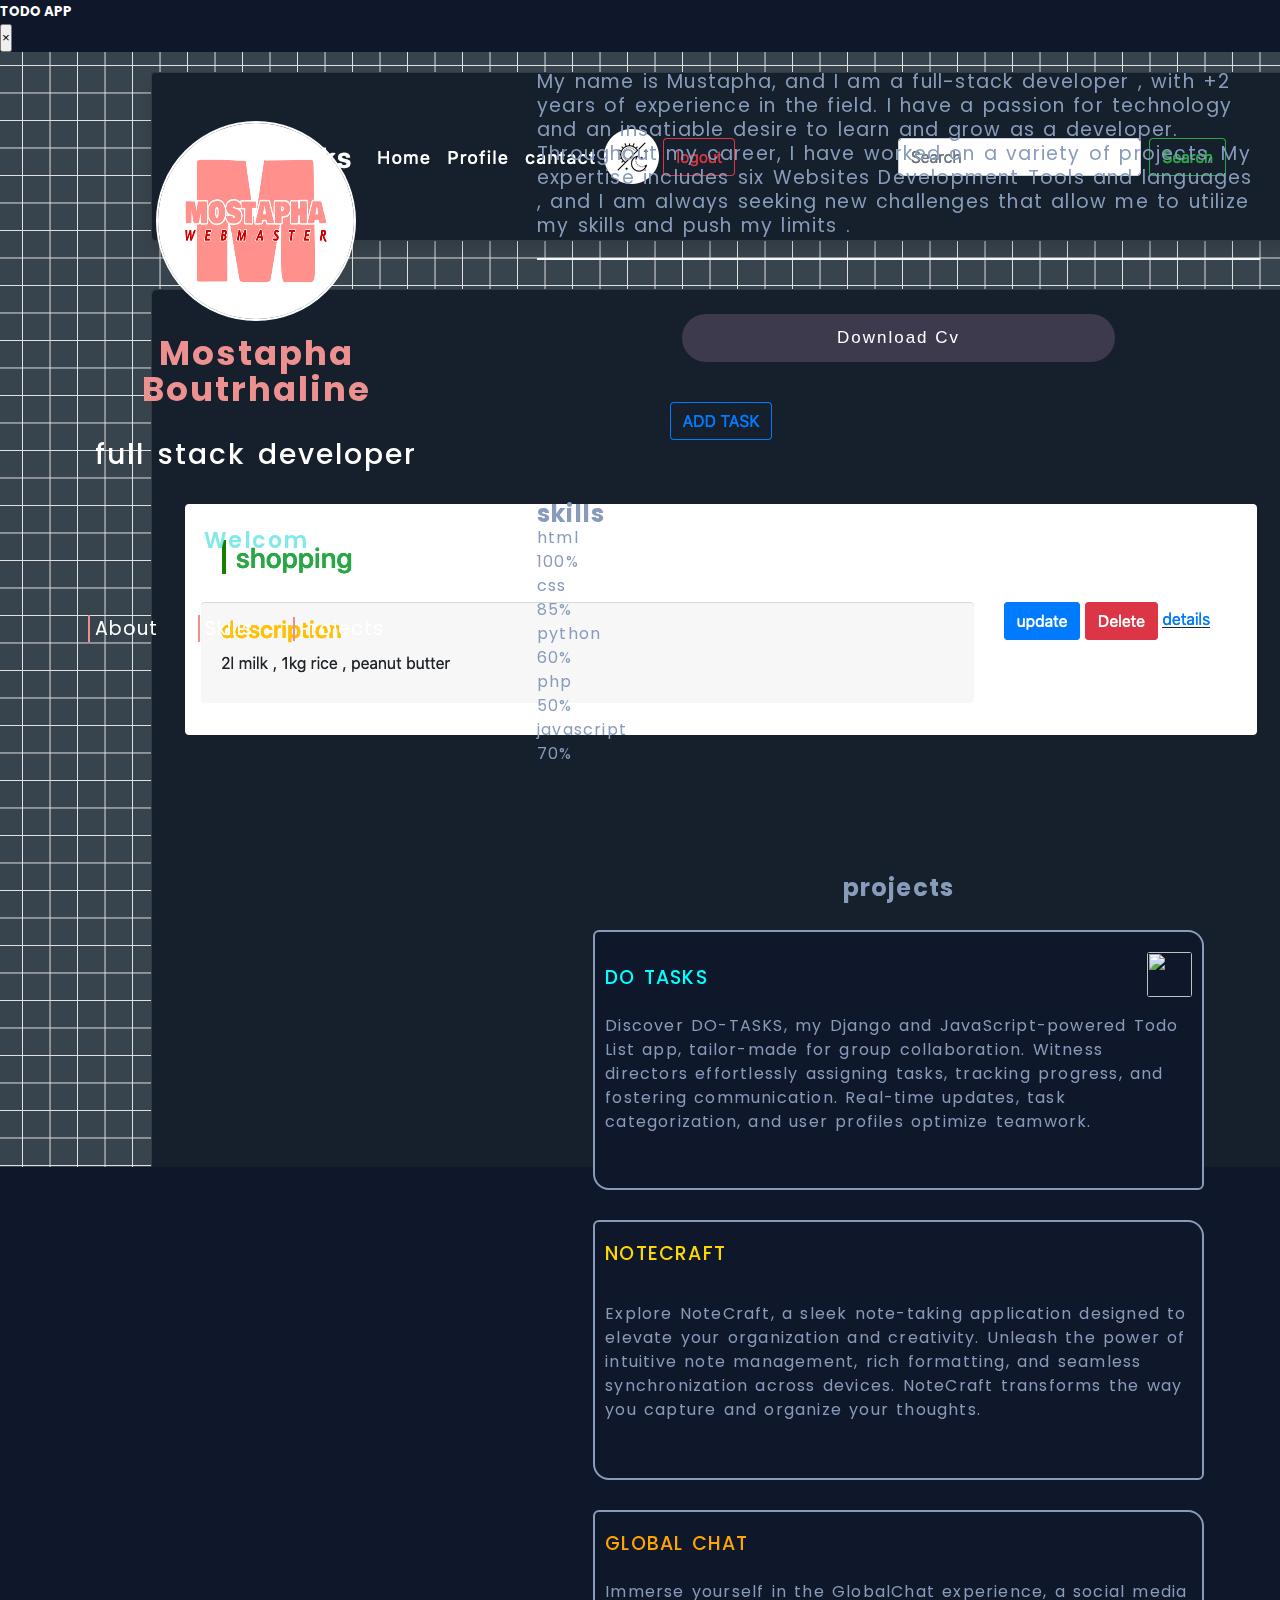
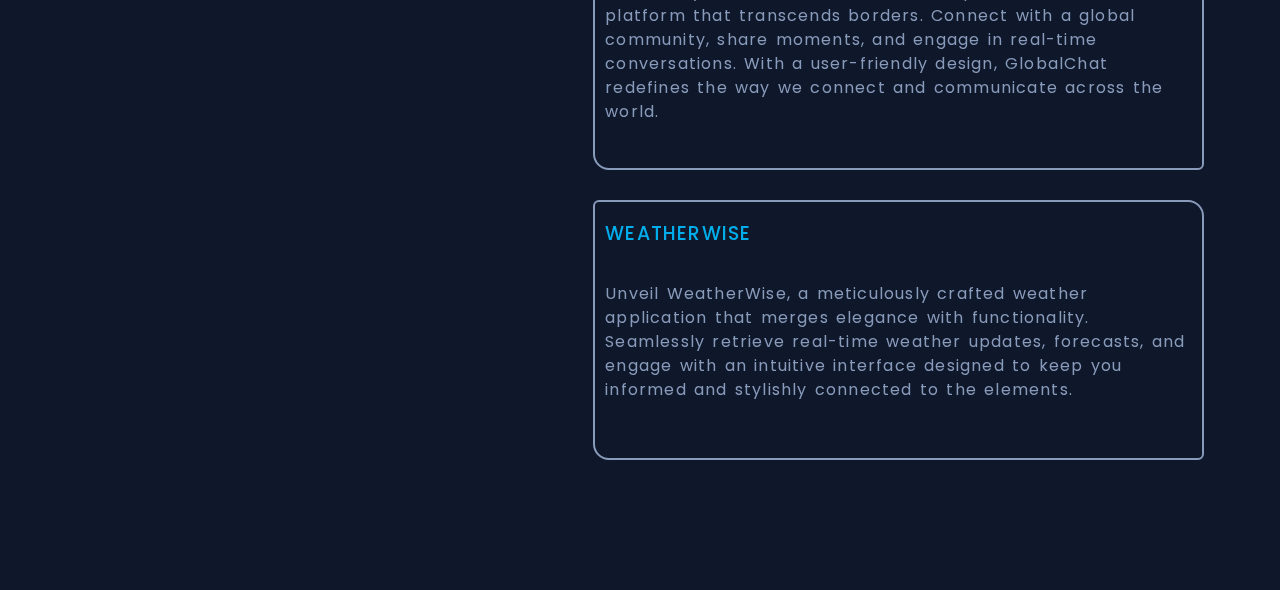
==== index.html @ 4e0b5273 "Update index.html" ====
<!DOCTYPE html>
<html lang="en">
<head>
    <meta charset="UTF-8">
    <meta name="viewport" content="width=device-width, initial-scale=1.0">
    <link rel="icon" href="./files/logo.png">
    <link rel="stylesheet" href="./files/style.css">
    <link rel="stylesheet" href="https://cdnjs.cloudflare.com/ajax/libs/font-awesome/6.4.2/css/all.min.css" integrity="sha512-z3gLpd7yknf1YoNbCzqRKc4qyor8gaKU1qmn+CShxbuBusANI9QpRohGBreCFkKxLhei6S9CQXFEbbKuqLg0DA==" crossorigin="anonymous" referrerpolicy="no-referrer" />
    <link rel="stylesheet" href="https://cdn.jsdelivr.net/npm/bootstrap@4.6.2/dist/css/bootstrap.min.css" integrity="sha384-xOolHFLEh07PJGoPkLv1IbcEPTNtaed2xpHsD9ESMhqIYd0nLMwNLD69Npy4HI+N" crossorigin="anonymous">
    <title>Portfolio</title>
</head>
<body >

    <section>
        <nav>
            <i class="fa-solid fa-bars-staggered fa-2xl navicon " style="display: none;"  id="navicon" class="navicon" ></i>
        </nav>
        <!-- NAV -->
        <div class="section1 nav" > 

            <div class="header">
                <div  class="intro">
                    <img src="./files/logo.png" alt="image" id="img">
                    <h1>mostapha</h1><h1 style="margin-bottom: 42px;">boutrhaline</h1 >
                    <div id="h4">
                        <h4>full stack developer</h4>
                    </div>
                    <div id="welcome">
                        <p id="output"></p>
                    </div>
                </div>


            <div  class="navlinks fix hide">
                <ul>
                    <li class="link"> <a  id="up"> <i class="fa-solid fa-hand-point-up fa-2xl" style="color: #ed8f8f; border:none;"></i></a> </li>
                    <li class="link"><a  id="about" onmouseenter="popup('Description')" onmouseleave="popupend('Description')" >about</a></li>  
                    <li class="link"> <a id="skillslink" onmouseenter="popup('skills')" onmouseleave="popupend('skills')">skills</a></li>    
                    <li class="link"><a  id="Projects" class="Tooltip" onmouseenter="popup('card')" onmouseleave="popupend('card')" >Projects <div class="Tooltiptext">click to switch between projects </div> </a></li>
                    
                </ul>
            </div>

            </div>
          <div  class="media">
                <ul class="medialinks">
                    <li> <a href="https://www.linkedin.com/in/mostapha-web-developer/" target="_blank"> <i class="fa-brands fa-linkedin fa-2xl"></i></a> </li>
                    <li> <a href="https://github.com/mostaphabr" target="_blank"> <i class="fa-brands fa-github fa-2xl"></i></a></li>
                    <li> <a href="https://mail.google.com/mail/?view=cm&fs=1&to=aliklay253@gmail.com" target="_blank"> <i class="fa-solid fa-envelope-open-text fa-2xl"></i>  </a> </li>
                </ul>
            </div>

            
        </div>
        <!-- NAV END -->

        <!-- INFO  -->
        <div class="section2 info" >
            <div class="Description"  id="Description">
                <p>
                    My name is Mustapha, and I am a full-stack developer ,
                     with +2 years of experience in the field. I have a passion for technology and an insatiable desire 
                     to learn and grow as a developer. Throughout my career, I have worked on a variety of projects, My expertise includes six Websites Development Tools and languages , 
                     and I am always seeking new challenges that allow me to utilize my skills and push my limits . 
                </p>
                <br>
                <button id="button" > <span id="button-content">download cv</span></button>
            </div>
            

            <div class="skills" id="skills">
              
            <h2 class="text-center mb-5 fs-4 w-100 text-secondary   font-wheight-light" >skills</h2>
                
            <div class="text-sm-center" id="progressId">html</div>
             <div class="progress">
                 <div class="progress-bar font-weight-bold bg-danger" role="progressbar" style="width: 100%;"
                     aria-valuenow="25" aria-valuemin="0" aria-valuemax="100">100%</div>
             </div>


             <div class="text-sm-center" id="progressId">css</div>
             <div class="progress">
                 <div class="progress-bar font-weight-bold bg-primary" role="progressbar" style="width: 85%;"
                     aria-valuenow="25" aria-valuemin="0" aria-valuemax="100">85%</div>
             </div>

             <div class="text-sm-center" id="progressId">python</div>
             <div class="progress">
                 <div class="progress-bar font-weight-bold bg-primary" role="progressbar" style="width: 60%;"
                     aria-valuenow="25" aria-valuemin="0" aria-valuemax="100">60%</div>
             </div>


             <div class="text-sm-center" id="progressId">php</div>
             <div class="progress">
                 <div class="progress-bar font-weight-bold bg-primary" role="progressbar" style="width: 50%;"
                     aria-valuenow="25" aria-valuemin="0" aria-valuemax="100">50%</div>
             </div>
             <div class="text-sm-center" id="progressId">javascript</div>
             <div class="progress">
                 <div class="progress-bar font-weight-bold bg-warning" role="progressbar" style="width: 70%;"
                     aria-valuenow="25" aria-valuemin="0" aria-valuemax="100">70%</div>
             </div>
            </div>

          <div class="cards" id="Projects">

            <h2 class="text-center mb-5 fs-4 w-100 text-secondary  font-italic font-wheight-light" >projects</h2>
                
                <div class="card  card1"  data-toggle="modal" data-target="#dotasks" >
                    <div class="cardHead">
                        <p class="Title"> do tasks</p>
                        <div class="language">
                          <i class="fa-brands fa-python fa-xl" style="color: aquamarine;"></i>
                          <i class="fa-brands fa-js fa-xl" style="color: yellow;"></i>
                          <img src="https://static.djangoproject.com/img/logos/django-logo-negative.svg" >                         

                        </div>
                    </div>
                    <div class="cardBody">
                        <p>Discover DO-TASKS, my Django and JavaScript-powered Todo List app, tailor-made for group collaboration. Witness directors effortlessly assigning tasks, tracking progress, and fostering communication. Real-time updates, task categorization, and user profiles optimize teamwork.</p>
                    </div>
                    <div class="cardFooter">
                       <div>
                       <a href="#"> <i class="fa fa-brands fa-github fa-xl"></i></a>
                        <a href="#"> <i class="fa-solid fa-eye fa-xl"></i></a>
                       </div>

                    </div>
                </div>
                <div class="card  card2"  data-toggle="modal" data-target="#noteapp" >
                    <div class="cardHead">
                        <p class="Title"> NoteCraft</p>
                        <div class="language">
                          <i class="fa-brands fa-react fa-2xl" style="color: rgb(0, 98, 255) ;"></i>
                          <i class="fa-brands fa-php fa-2xl" style="color: rgb(167, 87, 242) ;"></i>

                        </div>
                    </div>
                    <div class="cardBody">
                        <p> Explore NoteCraft, a sleek note-taking application designed to elevate your organization and creativity. Unleash the power of intuitive note management, rich formatting, and seamless synchronization across devices. NoteCraft transforms the way you capture and organize your thoughts.</p>
                    </div>
                    <div class="cardFooter">
                         <a href="#"> <i class="fa fa-brands fa-github fa-xl"></i></a>
                        <a href="#"><i class="fa-solid fa-eye fa-xl"></i></a>
                        

                    </div>
                </div>
                <div class="card  card3"  data-toggle="modal" data-target="#globalchat" >
                    <div class="cardHead">
                        <p class="Title">global chat</p>
                       <div class="language">
                        <i class="fa-brands fa-php fa-2xl" style="color: rgb(167, 87, 242) ;"></i>
                        <i class="fa-brands fa-laravel fa-2xl" style="color: red;"></i>
                       </div>
                    </div>
                    <div class="cardBody">
                        <p> Immerse yourself in the GlobalChat experience, a social media platform that transcends borders. Connect with a global community, share moments, and engage in real-time conversations. With a user-friendly design, GlobalChat redefines the way we connect and communicate across the world.</p>
                    </div>
                    <div class="cardFooter">
                         <a href="#"> <i class="fa fa-brands fa-github fa-xl"></i></a>
                        <a href="#"><i class="fa-solid fa-eye fa-xl"></i></a>
                        

                    </div>
                </div>
                <div class="card  card4" data-toggle="modal" data-target="#wheater"  >
                    <div class="cardHead">
                        <p class="Title">WeatherWise</p>
                        <div class="language">
                          <i class="fa-brands fa-react fa-xl"></i>
                          <i class="fa-brands fa-js fa-xl" style="color: yellow;"></i>
                          <i class="fa-brands fa-css3 fa-xl"></i>
                         </div>
                    </div>
                    <div class="cardBody">
                        <p>Unveil WeatherWise, a meticulously crafted weather application that merges elegance with functionality. Seamlessly retrieve real-time weather updates, forecasts, and engage with an intuitive interface designed to keep you informed and stylishly connected to the elements.</p>
                    </div>
                    <div class="cardFooter">
                         <a href="#"> <i class="fa fa-brands fa-github fa-xl"></i></a>
                        <a href="#"><i class="fa-solid fa-eye fa-xl"></i>   </a>
                    </div>
                </div>

                
             
            </div>
           
        </div>
        <!-- INFO END -->

        <div class="modal fade " id="dotasks" tabindex="-1" aria-labelledby="dotasks" aria-hidden="true" >
            <div class="modal-dialog modal-xl modal-dialog-centered   ">
              <div class="modal-content  text-dark" >
                <div class="modal-header">
                  <h5 class="modal-title" id="exampleModalLabel">TODO APP</h5>
                  <button type="button" class="close text-dark" data-dismiss="modal" aria-label="Close">
                    <span aria-hidden="true">&times;</span>
                  </button>
                </div>
                <div class="modal-body " >
                  <div class="container-fluid p-0  ">
                    <img class="w-100 h-100  rounded-0 "  src="./files/Pimgs/DO TASKS.png" alt="">
                    </div>

                </div>
 
                </div>
               
              </div>
            </div>
          </div>
          <div class="modal fade " id="noteapp" tabindex="-1" aria-labelledby="noteapp" aria-hidden="true" >
            <div class="modal-dialog modal-xl modal-dialog-centered   ">
              <div class="modal-content  text-dark" >
                <div class="modal-header">
                  <h5 class="modal-title" id="exampleModalLabel">noteapp </h5>
                  <button type="button" class="close text-dark" data-dismiss="modal" aria-label="Close">
                    <span aria-hidden="true">&times;</span>
                  </button>
                </div>
                <div class="modal-body " >

                  <div class="container-fluid p-0 ">
                    <h1 class="p-3 text-primary">empty for now ... </h1>
                    </div>

                </div>
 
                </div>
               
              </div>
            </div>
          </div>
          <div class="modal fade " id="globalchat" tabindex="-1" aria-labelledby="globalchat" aria-hidden="true" >
            <div class="modal-dialog modal-xl modal-dialog-centered   ">
              <div class="modal-content  text-dark" >
                <div class="modal-header">
                  <h5 class="modal-title" id="exampleModalLabel">globalchat </h5>
                  <button type="button" class="close text-dark" data-dismiss="modal" aria-label="Close">
                    <span aria-hidden="true">&times;</span>
                  </button>
                </div>
                <div class="modal-body " >

                  <div class="container-fluid p-0 ">
                    <h1 class="p-3 text-primary">empty for now ... </h1>
                    </div>

                </div>
 
                </div>
               
              </div>
            </div>
          </div>
          <div class="modal fade " id="wheater" tabindex="-1" aria-labelledby="wheater" aria-hidden="true" >
            <div class="modal-dialog modal-xl modal-dialog-centered   ">
              <div class="modal-content  text-dark" >
                <div class="modal-header">
                  <h5 class="modal-title" id="exampleModalLabel">wheater </h5>
                  <button type="button" class="close text-dark" data-dismiss="modal" aria-label="Close">
                    <span aria-hidden="true">&times;</span>
                  </button>
                </div>
                <div class="modal-body " >

                  <div class="container-fluid p-0 ">
                    <h1 class="p-3 text-primary">empty for now ... </h1>
                    </div>

                </div>
 
                </div>
               
              </div>
            </div>
          </div>
          


          
    
    
    
          <script src="https://code.jquery.com/jquery-3.2.1.slim.min.js"></script>   
    <script src="https://cdn.jsdelivr.net/npm/bootstrap@4.6.2/dist/js/bootstrap.bundle.min.js" integrity="sha384-Fy6S3B9q64WdZWQUiU+q4/2Lc9npb8tCaSX9FK7E8HnRr0Jz8D6OP9dO5Vg3Q9ct" crossorigin="anonymous"></script>
    <script src="https://cdn.jsdelivr.net/npm/bootstrap@4.6.2/dist/js/bootstrap.min.js" integrity="sha384-+sLIOodYLS7CIrQpBjl+C7nPvqq+FbNUBDunl/OZv93DB7Ln/533i8e/mZXLi/P+" crossorigin="anonymous"></script>    
   
    <script src="./files/script.js"></script>
</body>
</html>
---- files/style.css ----
@import url('https://fonts.googleapis.com/css2?family=Poppins:wght@100;200;300;400;500;600;700;800;900&display=swap');
    *{
        padding: 0;
        margin: 0;
        box-sizing: border-box;
        text-decoration: none !important;
        transition: 0.4s;
        line-height: 1.5rem;
        
    }


    body{
        background-color: #0f172a  !important;
        color: white;
        width: 100%;
        scroll-behavior:smooth;
        font-family:'Poppins' , 'Arial' !important;
        scroll-behavior: smooth;

    }
    section{
        position: relative;
        display: flex;
        max-height:max-content;
        width: 100%;
       

    }
    .section1{
        justify-content: center;
        width: 40%;
        min-height: 100vh;
        display: flex;
        flex-direction: column;
        position: fixed;
    }
    .header{
        height:30vh;
        display: flex;
        justify-content: space-between;
        flex-direction: column;
        
    }
    .intro{
        display: flex;
        flex-direction: column;
        justify-content: center;
        align-items: center;
        height: 100%;
    }

    .intro img{
        border-radius: 50%;
        border: 2px solid white;
        width: 200px;
        height: 200px;
        margin-bottom: 20px;
    }
    .intro img:hover{
        transform: scale(1.08);
    }
    #welcome {
        max-height: 100px ;
    }

    ul{
        padding: 0  40px ;
        list-style-type: none ;
        display: flex;
        justify-content:center;
        align-items: center;
        width: 100%;
        height: 100px;
    }
    .header{
        height: 100%;
        position: relative;
    }
    .header ul li a{
    
        cursor: pointer;
        font-size: 19px;
        color: white !important;
        letter-spacing: 1px;
        transition: 0.3s;
        border-left: 2px solid #ed8f8f ;
        padding-left: 5px;
        margin-right:40px;


    }
    .header ul li a:hover{
        border-bottom: 2px solid #ed8f8f;
        border-left: none;
        padding-bottom: 5px;
    }
    .header ul li{
        transition: ease 0.6s ;
        
    }
    .header ul li:hover{
    transform: scale(1.07);
    }

    .header p {
        margin:50px 0 ;
        font-size:22px;
        font-weight:550 ;
        letter-spacing: 1.5px;
        color: rgb(131, 232, 232);
        height: auto;
    }





    a,h1,li,h5{
        text-transform: capitalize;
    }
    h1,h4{
        letter-spacing: 2px;
        word-spacing: 4px;
        margin-bottom: 12px;
    }
    h1{
        font-size: 34px !important;
        font-weight: 700 !important;
    }
    h4{
    
        font-size: 28px;
        font-weight: 450;
        color: white;
    
    }
    #h4{
        width: 100%;
        display: flex;
        justify-content: center;
        align-items: center;
    
    }
    .media{
        width: 100%;
        height: 100px;
    }
    .medialinks li i{
        color: white;
        margin-right:20px ;
    
    }
    .medialinks li{
        transition: ease 0.4s ;
        
    }
        
    .medialinks li:hover{
    transform: scale(1.2);
    }


    .section2{
        min-height:200vh;
        width: 60%;
        position: absolute;
        right:0 ;
        color: #899bbb;
        letter-spacing: 1.2px;
        word-spacing: 2px;
        padding: 50px 100px;
    }
       .Description{ 
        padding: 20px !important;
        margin-bottom: 5.6rem;
        transition: 0.4s;
        display: flex;
        flex-direction: column;
        justify-content: center;
        align-items: center;

        
    }
    .Description p {
        padding-bottom: 20px;
        margin-bottom: 30px;
        border-bottom: 2px solid whitesmoke;
        font-size: 19px !important; 
    }
    #button {
        position: relative;
        overflow: hidden;
        height: 3rem;
        padding: 0 2rem;
        border-radius: 1.5rem;
        background: #3d3a4e;
        background-size: 400%;
        color: #fff;
        border: none;
        width: 60%;
      }
      
      #button:hover::before {
        transform: scaleX(1);
      }
      
      #button-content {
        position: relative;
        font-size: 17px;
        text-transform: capitalize;
        letter-spacing: 2px;
      }
      
      #button::before {
        content: '';
        position: absolute;
        top: 0;
        left: 0;
        transform: scaleX(0);
        transform-origin: 0 50%;
        width: 100%;
        height: inherit;
        border-radius: inherit;
        background: linear-gradient(
          82.3deg,
          rgba(150, 93, 233, 1) 10.8%,
          rgba(99, 88, 238, 1) 94.3%
        );
        transition: all 0.475s;
      }      
      

    /* Cards style */
    .cards{
        display: flex;
        flex-direction: column;
        grid-gap: 30px;
        align-items: center;
        justify-content: center;
        margin-bottom: 80px;

    }
    .cards .card{
        padding: 20px 10px;
        border: 2px solid #899bbb ;
        border-radius: 6px 16px;
        min-height: 260px;
        width:80%;
        transition: 0.4s;
        cursor: pointer;
        background-color: #0f172a  !important;
        color: #899bbb;
        display: flex;
        flex-direction: column;
        justify-content: space-between;
    

    }
    .cards .card:hover{
        box-shadow: 2px 2px 10px rgb(21, 147, 185);
        transform: scale(1.03);
        color: rgb(255, 255, 255);
    
    }
    .cardHead,.cardFooter{
        display: flex;
        align-items: center;
        width: 100%;
        height: fit-content;
    
    }
    .cardHead .Title{
        color: gold;
        text-transform: uppercase;
        font-size: 19px;
        font-weight:500;
    }
    .cardHead .Title:nth-child(4){
        color: gold;
        text-transform: uppercase;
        font-size: 16.5px;
        font-weight:500;
    }

    .cardBody{
        height: 60%;
    }
    .cardHead{
        justify-content: space-between;
    }
    .cardFooter{
        justify-content: end;
    }
    .cardFooter a {
        padding: 0px 6px;
        text-decoration: none;
        color: white;
        
    }


    .cardHead img{
        width: 45px;
        height: 45px;
        color: white;
        border-radius: 3px;

    }
    /* Cards style */


    .popup{
        color: white !important;
        transform: scale(1.03);
        padding: 20px;
        border-color: white !important;
        box-shadow: 5px 5px  10px rgb(14, 123, 156);
    
    }

    .skills{
        padding: 30px 20px;
        height:max-content;
        width: 100%;
        margin-bottom: 5rem;
    }
    .intro h1{
    
    color: rgb(237, 144, 144);
    }

    .shown{
        right: 0% !important;
    }
    #up{
        display: none;
    }
    .Tooltip {
        position: relative;
        display: inline-block;
        cursor: pointer;
        list-style: none;
    }

    .Tooltip .Tooltiptext {
        visibility: hidden;
        width: max-content;
        word-spacing: normal;
        background-color: black;
        color: white;
        text-align: center;
        border-radius: 6px;
        border-top-left-radius: 20px;
        padding: 5px;
        font-size: 13px;
        position: absolute;
        z-index: 1;
        top: 125%; 
        left: 50%;
        margin-left: -60px;
        opacity: 0;
        transition: opacity 0.3s;
        animation: color 4s ;
    
    }

    .Tooltip:hover .Tooltiptext {
        visibility: visible;
        opacity: 1;
    }

    @keyframes color{
        10%{background-color: goldenrod;}
        20%{background-color: black;}
        30%{background-color: goldenrod;}
        40%{background-color: black;}
        50%{background-color: goldenrod;}
        60%{background-color: black;}
        70%{background-color: goldenrod;}
        80%{background-color: black;}
        90%{background-color: goldenrod;}
        100%{background-color: black;}

    }

    @media screen and (max-width : 1342px){
        body{
            padding-right: 0px;
        }
        .section2{
            padding-right: 0;
            padding-left: 5px;
            
        }
        
        
    }

    @media screen and (max-width : 1000px){
        body{
            padding: 40px 0px;
        }
        
        
    section{
        flex-direction: column !important;
    }
    .section1{
        position: relative;
        width: 100% !important;
        min-height: 80vh;
        justify-content: center;
        padding: 0;
    
    }

    .section2{
       
        width: 100%;
        position: relative;
        height:max-content;

    }
    .intro{
        justify-content: center;
    }
    h4,#output_p{
        width:min-content;
        line-height: 2.2rem;
    }

    .intro h1{
    display: flex;
    flex-direction: column;
    }
    #button{
       width: 100%;
    }
    .cards{
    align-items: center;
    }
    .cards .card{        
    width:90% ; 
    }
            


    .fix{
        position: fixed;
        top: 50%;
        right: 0%;
        transform: translate(  0% , -50%);
        width: 40%;
        height:100vh;
        background: linear-gradient(to bottom, #1e449e , #071c4e ) ;
        transition: 0.9s;
        z-index: 1;
    
    
    }
    .fix ul{
        height: 100%;
        display: flex;
        flex-direction: column;
        justify-content: space-around;
        padding: 0 15px ;
        padding-top: 20px;
    }
    .fix ul li a{
        margin:0 ;
    
    }

    .navicon{
        position: fixed;
        right:5%;
        top: 5%;
        display: block !important;
        z-index: 3;
        cursor: pointer;
        color: white;
    }
    .hide{
        right: -50%;
    }
    #up{
        display: inline-block !important;
        border: none !important;

    }
    .Tooltiptext{
        display: none;
    }


    }
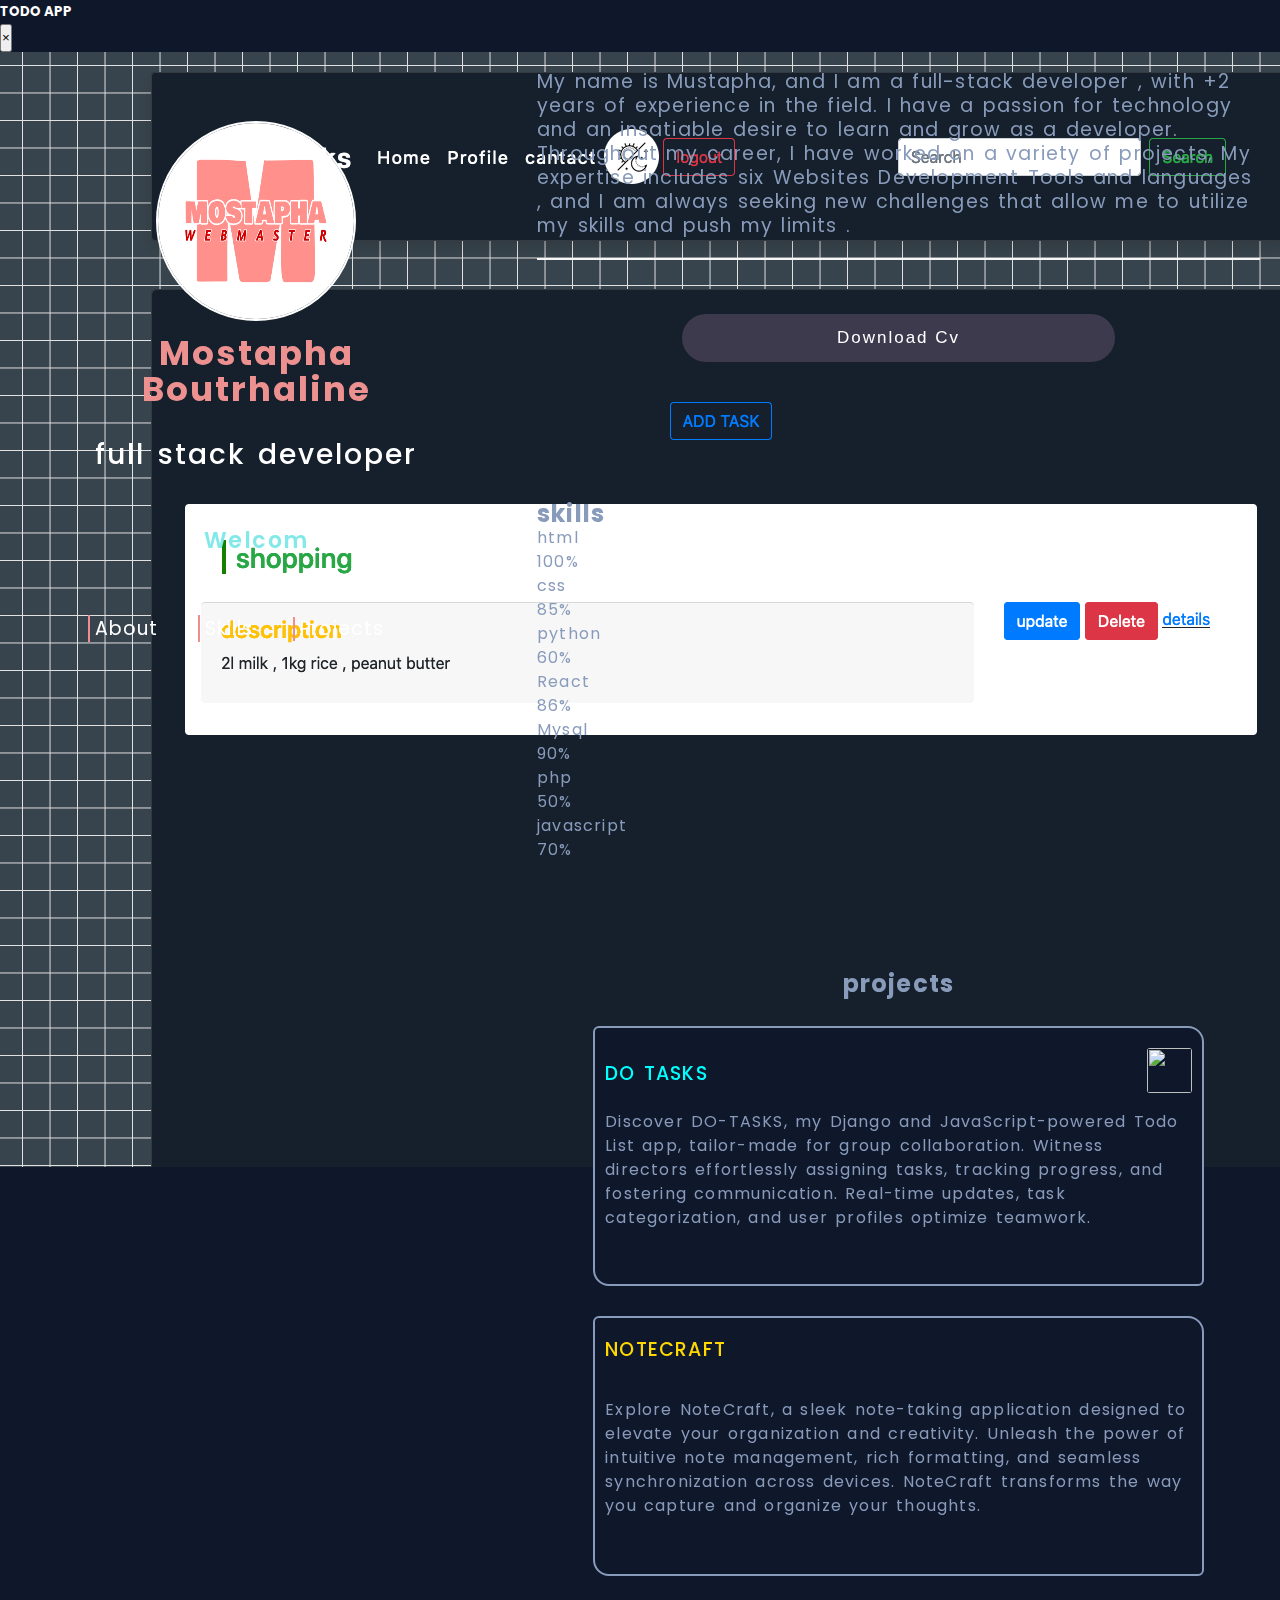
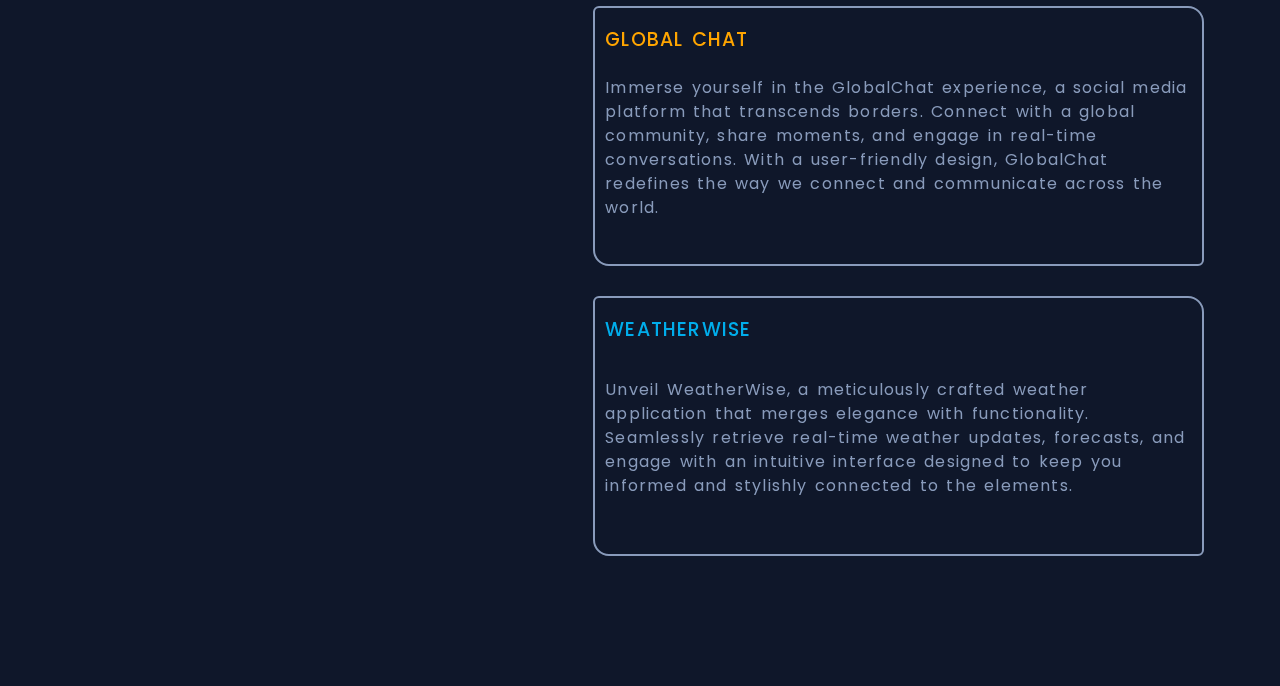
==== commit 9fa0ba9a: "Update index.html" ====
--- a/index.html
+++ b/index.html
@@ -87,10 +87,19 @@
 
              <div class="text-sm-center" id="progressId">python</div>
              <div class="progress">
-                 <div class="progress-bar font-weight-bold bg-primary" role="progressbar" style="width: 60%;"
+                 <div class="progress-bar font-weight-bold bg-success" role="progressbar" style="width: 60%;"
                      aria-valuenow="25" aria-valuemin="0" aria-valuemax="100">60%</div>
              </div>
-
+                <div class="text-sm-center" id="progressId">React</div>
+             <div class="progress">
+                 <div class="progress-bar font-weight-bold bg-primary" role="progressbar" style="width: 50%;"
+                     aria-valuenow="25" aria-valuemin="0" aria-valuemax="100">86%</div>
+             </div>
+            <div class="text-sm-center" id="progressId">Mysql</div>
+             <div class="progress">
+                 <div class="progress-bar font-weight-bold bg-warning" role="progressbar" style="width: 50%;"
+                     aria-valuenow="25" aria-valuemin="0" aria-valuemax="100">90%</div>
+             </div>
 
              <div class="text-sm-center" id="progressId">php</div>
              <div class="progress">
--- a/files/style.css
+++ b/files/style.css
@@ -148,7 +148,7 @@
     }
     .medialinks li i{
         color: white;
-        margin-right:20px ;
+        margin-left:20px ;
     
     }
     .medialinks li{
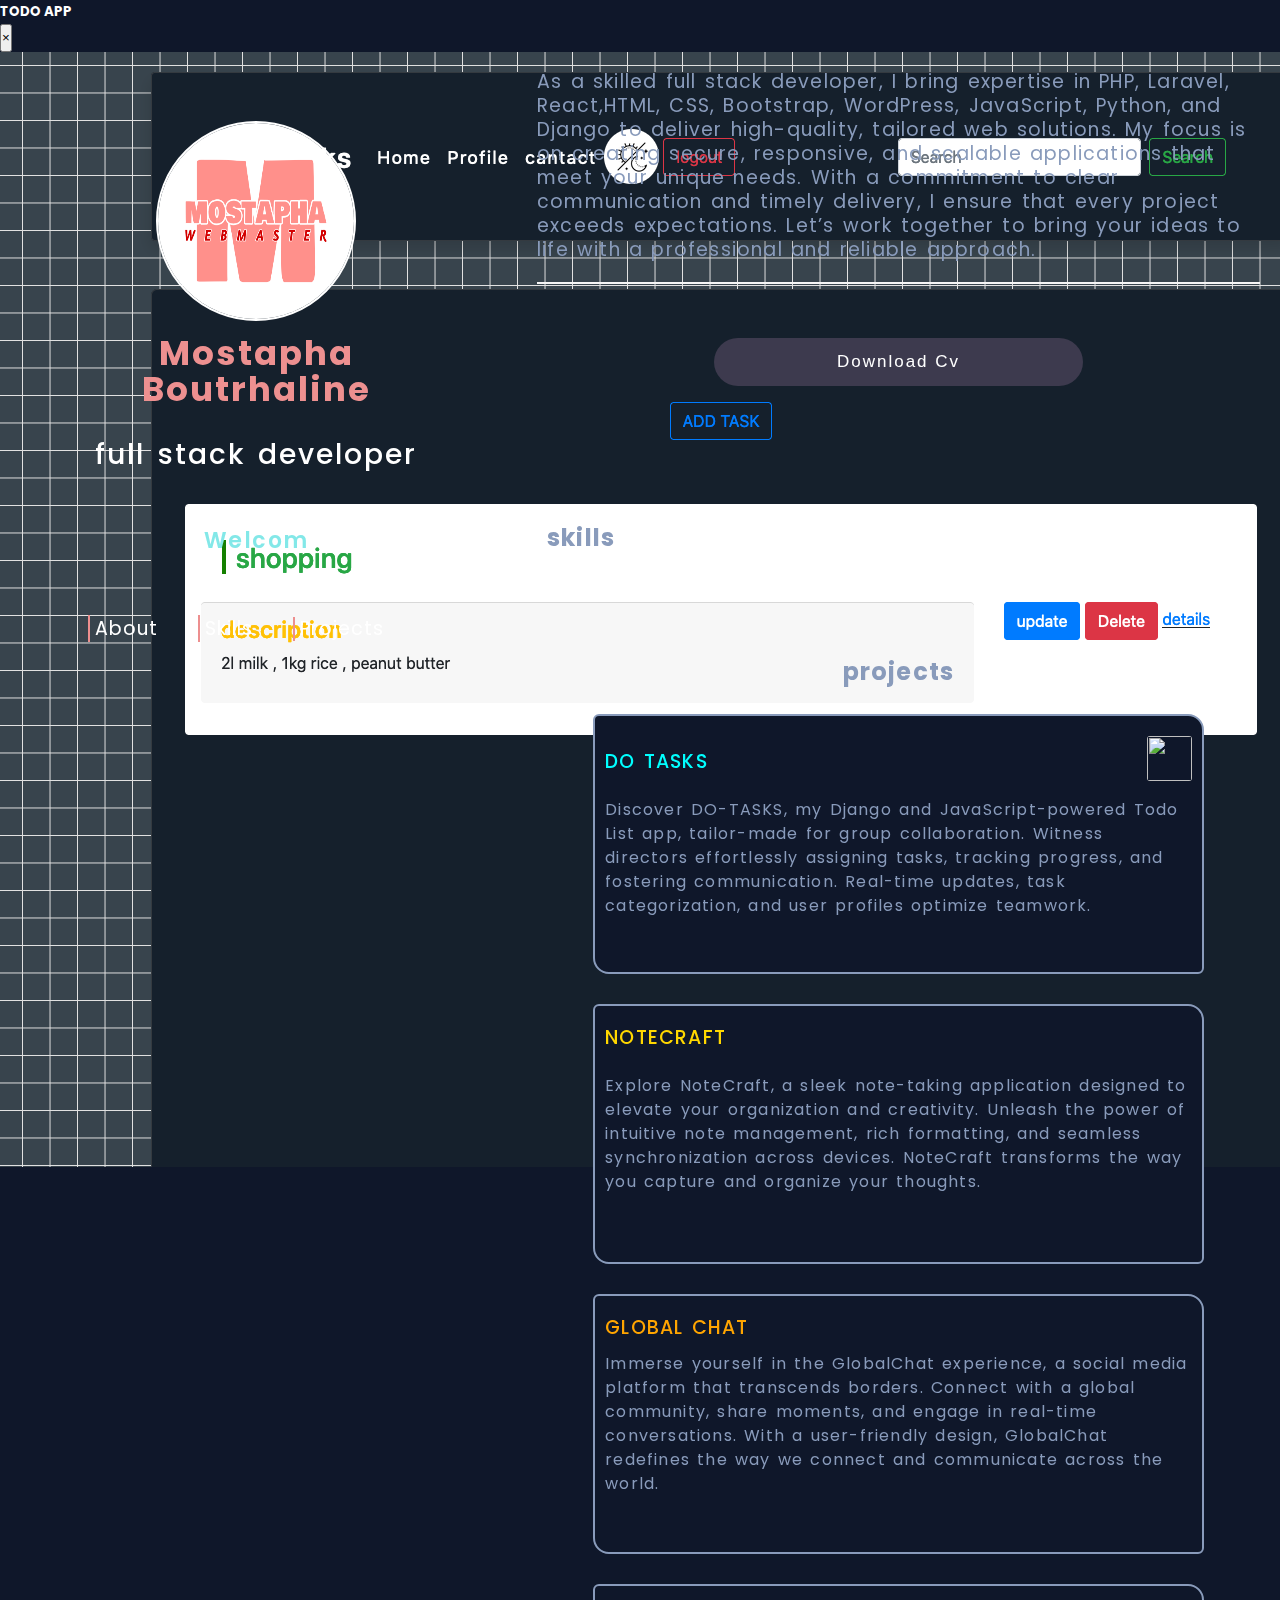
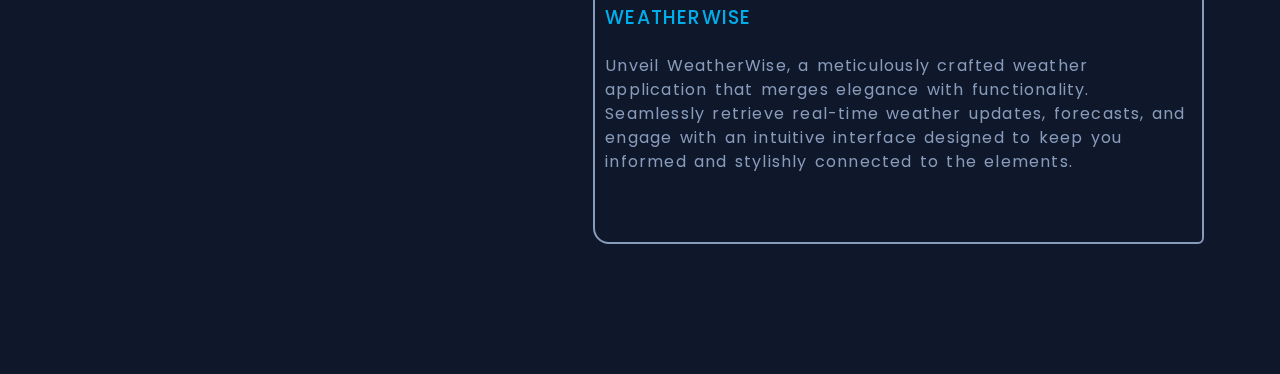
==== commit 37b75eec: "improve UI & UX" ====
--- a/index.html
+++ b/index.html
@@ -33,7 +33,6 @@
 
             <div  class="navlinks fix hide">
                 <ul>
-                    <li class="link"> <a  id="up"> <i class="fa-solid fa-hand-point-up fa-2xl" style="color: #ed8f8f; border:none;"></i></a> </li>
                     <li class="link"><a  id="about" onmouseenter="popup('Description')" onmouseleave="popupend('Description')" >about</a></li>  
                     <li class="link"> <a id="skillslink" onmouseenter="popup('skills')" onmouseleave="popupend('skills')">skills</a></li>    
                     <li class="link"><a  id="Projects" class="Tooltip" onmouseenter="popup('card')" onmouseleave="popupend('card')" >Projects <div class="Tooltiptext">click to switch between projects </div> </a></li>
@@ -58,66 +57,86 @@
         <div class="section2 info" >
             <div class="Description"  id="Description">
                 <p>
-                    My name is Mustapha, and I am a full-stack developer ,
-                     with +2 years of experience in the field. I have a passion for technology and an insatiable desire 
-                     to learn and grow as a developer. Throughout my career, I have worked on a variety of projects, My expertise includes six Websites Development Tools and languages , 
-                     and I am always seeking new challenges that allow me to utilize my skills and push my limits . 
+                  As a skilled full stack developer, I bring expertise in PHP, Laravel, React,HTML, CSS, Bootstrap, WordPress, JavaScript, Python, and Django  to deliver high-quality, tailored web solutions. My focus is on creating secure, responsive, and scalable applications that meet your unique needs. With a commitment to clear communication and timely delivery, I ensure that every project exceeds expectations. Let’s work together to bring your ideas to life with a professional and reliable approach.
                 </p>
                 <br>
-                <button id="button" > <span id="button-content">download cv</span></button>
+                <a id="download" style="width: 60%;    background-size: 400%; padding: 0 2rem;"  target="_blank"  href="./files/boutrhaline-mustapha.pdf" download="boutrhaline-mustapha-cv">
+
+                  <button id="button" > <span id="button-content">download cv</span></button>
+                </a>
             </div>
             
 
             <div class="skills" id="skills">
               
             <h2 class="text-center mb-5 fs-4 w-100 text-secondary   font-wheight-light" >skills</h2>
+
+            <div class="skills-icons  text-center ">
+            
+              <div>
+                <abbr title="react"><i class="fa-brands fa-react fa-4x m-3" style="color: #63E6BE;"></i></abbr>
+
+              <abbr title="php">               <i class="fa-brands fa-php fa-4x m-3" style="color: #870aaa;"></i>
+              </abbr>
+              <abbr title="laravel (10,11)">
+                <i class="fa-brands fa-laravel fa-4x m-3" style="color: red;"></i>
+              </abbr>
+              <abbr title="javascript">
+                <i class="fa-brands fa-js fa-4x m-3" style="color:yellow;"></i>
+
+              </abbr>
+              
+              </div>
+
+             <div>
+              <abbr title="python">
+                <i class="fa-brands fa-python fa-4x m-3" style="color:rgb(18, 75, 234);"></i>
+               </abbr>
+               <abbr title="sql & nosql(mongodb) ">
+                <i class="fa-solid fa-database fa-4x m-3" style="color:rgb(249, 103, 6);"></i>
+  
+               </abbr>
+              <abbr title="bootstrap5">
+                <i class="fa-brands fa-bootstrap fa-4x m-3" style="color:rgb(143, 7, 120);"></i>
+  
+              </abbr>             
                 
-            <div class="text-sm-center" id="progressId">html</div>
-             <div class="progress">
-                 <div class="progress-bar font-weight-bold bg-danger" role="progressbar" style="width: 100%;"
-                     aria-valuenow="25" aria-valuemin="0" aria-valuemax="100">100%</div>
+                <abbr title="css3">
+                  <i class="fa-brands fa-css3 fa-4x m-3" style="color:rgb(37, 15, 201);"></i>
+  
+                </abbr>
+             
+               
              </div>
-
-
-             <div class="text-sm-center" id="progressId">css</div>
-             <div class="progress">
-                 <div class="progress-bar font-weight-bold bg-primary" role="progressbar" style="width: 85%;"
-                     aria-valuenow="25" aria-valuemin="0" aria-valuemax="100">85%</div>
+             <div>
+              <abbr title="html5">
+                <i class="fa-brands fa-html5 fa-4x m-3" style="color:rgb(219, 99, 7);"></i>
+
+              </abbr>
+              
+              <abbr title="github">
+              <i class="fa-brands fa-github fa-4x m-3"></i>
+
+              </abbr>
              </div>
 
-             <div class="text-sm-center" id="progressId">python</div>
-             <div class="progress">
-                 <div class="progress-bar font-weight-bold bg-success" role="progressbar" style="width: 60%;"
-                     aria-valuenow="25" aria-valuemin="0" aria-valuemax="100">60%</div>
-             </div>
-                <div class="text-sm-center" id="progressId">React</div>
-             <div class="progress">
-                 <div class="progress-bar font-weight-bold bg-primary" role="progressbar" style="width: 50%;"
-                     aria-valuenow="25" aria-valuemin="0" aria-valuemax="100">86%</div>
-             </div>
-            <div class="text-sm-center" id="progressId">Mysql</div>
-             <div class="progress">
-                 <div class="progress-bar font-weight-bold bg-warning" role="progressbar" style="width: 50%;"
-                     aria-valuenow="25" aria-valuemin="0" aria-valuemax="100">90%</div>
-             </div>
-
-             <div class="text-sm-center" id="progressId">php</div>
-             <div class="progress">
-                 <div class="progress-bar font-weight-bold bg-primary" role="progressbar" style="width: 50%;"
-                     aria-valuenow="25" aria-valuemin="0" aria-valuemax="100">50%</div>
-             </div>
-             <div class="text-sm-center" id="progressId">javascript</div>
-             <div class="progress">
-                 <div class="progress-bar font-weight-bold bg-warning" role="progressbar" style="width: 70%;"
-                     aria-valuenow="25" aria-valuemin="0" aria-valuemax="100">70%</div>
-             </div>
-            </div>
+            </div>
+                
+         
+            </div>
+
+
+
+
+
+
+
 
           <div class="cards" id="Projects">
 
             <h2 class="text-center mb-5 fs-4 w-100 text-secondary  font-italic font-wheight-light" >projects</h2>
                 
-                <div class="card  card1"  data-toggle="modal" data-target="#dotasks" >
+                <div class="card card1 "  data-toggle="modal" data-target="#dotasks" >
                     <div class="cardHead">
                         <p class="Title"> do tasks</p>
                         <div class="language">
@@ -131,14 +150,17 @@
                         <p>Discover DO-TASKS, my Django and JavaScript-powered Todo List app, tailor-made for group collaboration. Witness directors effortlessly assigning tasks, tracking progress, and fostering communication. Real-time updates, task categorization, and user profiles optimize teamwork.</p>
                     </div>
                     <div class="cardFooter">
+                      <div>
+                       <i class="fa-solid fa-eye fa-lg"></i>
+                      </div>
                        <div>
-                       <a href="#"> <i class="fa fa-brands fa-github fa-xl"></i></a>
-                        <a href="#"> <i class="fa-solid fa-eye fa-xl"></i></a>
-                       </div>
-
-                    </div>
-                </div>
-                <div class="card  card2"  data-toggle="modal" data-target="#noteapp" >
+                       <a class="myLink" href="https://github.com/"> <i class="fa fa-brands fa-github fa-xl"></i></a>
+                       <a class="myLink"  href="app/com"><i class="fa-solid fa-globe fa-lg fa-bounce"></i></a>                       
+                      </div>
+
+                    </div>
+                </div>
+                <div class="card card2"  data-toggle="modal" data-target="#noteapp" >
                     <div class="cardHead">
                         <p class="Title"> NoteCraft</p>
                         <div class="language">
@@ -151,13 +173,18 @@
                         <p> Explore NoteCraft, a sleek note-taking application designed to elevate your organization and creativity. Unleash the power of intuitive note management, rich formatting, and seamless synchronization across devices. NoteCraft transforms the way you capture and organize your thoughts.</p>
                     </div>
                     <div class="cardFooter">
-                         <a href="#"> <i class="fa fa-brands fa-github fa-xl"></i></a>
-                        <a href="#"><i class="fa-solid fa-eye fa-xl"></i></a>
+                      <div>
+                        <i class="fa-solid fa-eye fa-lg"></i>
+                       </div>
+                         <div>
+                          <a class="myLink" href="https://github.com/"> <i class="fa fa-brands fa-github fa-xl"></i></a>
+                          <a class="myLink"   href="app/com"><i class="fa-solid fa-globe fa-lg "></i></a>                       
                         
-
-                    </div>
-                </div>
-                <div class="card  card3"  data-toggle="modal" data-target="#globalchat" >
+                         </div>
+
+                    </div>
+                </div>
+                <div class="card card3 "  data-toggle="modal" data-target="#globalchat" >
                     <div class="cardHead">
                         <p class="Title">global chat</p>
                        <div class="language">
@@ -169,13 +196,19 @@
                         <p> Immerse yourself in the GlobalChat experience, a social media platform that transcends borders. Connect with a global community, share moments, and engage in real-time conversations. With a user-friendly design, GlobalChat redefines the way we connect and communicate across the world.</p>
                     </div>
                     <div class="cardFooter">
-                         <a href="#"> <i class="fa fa-brands fa-github fa-xl"></i></a>
-                        <a href="#"><i class="fa-solid fa-eye fa-xl"></i></a>
+                      <div>
+                        <i class="fa-solid fa-eye fa-lg"></i>
+
+                      </div>
+                         <div>
+                          <a class="myLink" href="#"> <i class="fa fa-brands fa-github fa-xl"></i></a>
+                          <a href="app/com"><i class="fa-solid fa-globe fa-lg fa-bounce"></i></a>                       
+                        </div>
                         
 
                     </div>
                 </div>
-                <div class="card  card4" data-toggle="modal" data-target="#wheater"  >
+                <div class="card card4  " data-toggle="modal" data-target="#wheater"  >
                     <div class="cardHead">
                         <p class="Title">WeatherWise</p>
                         <div class="language">
@@ -188,8 +221,16 @@
                         <p>Unveil WeatherWise, a meticulously crafted weather application that merges elegance with functionality. Seamlessly retrieve real-time weather updates, forecasts, and engage with an intuitive interface designed to keep you informed and stylishly connected to the elements.</p>
                     </div>
                     <div class="cardFooter">
-                         <a href="#"> <i class="fa fa-brands fa-github fa-xl"></i></a>
-                        <a href="#"><i class="fa-solid fa-eye fa-xl"></i>   </a>
+
+                      <div>
+                        <i class="fa-solid fa-eye fa-lg"></i>
+
+                      </div>
+
+                         <div>
+                          <a class="myLink" href="#"> <i class="fa fa-brands fa-github fa-xl"></i></a>
+                          <a href="app/com"><i class="fa-solid fa-globe fa-lg "></i></a>                       
+                        </div>
                     </div>
                 </div>
 
@@ -200,6 +241,7 @@
         </div>
         <!-- INFO END -->
 
+        <!--Modals-->
         <div class="modal fade " id="dotasks" tabindex="-1" aria-labelledby="dotasks" aria-hidden="true" >
             <div class="modal-dialog modal-xl modal-dialog-centered   ">
               <div class="modal-content  text-dark" >
@@ -287,7 +329,12 @@
               </div>
             </div>
           </div>
+
+        <!--Modals END-->
+
           
+
+       <a  id="up"> <i class="fa-solid fa-circle-arrow-up fa-2x   " style="color: #ed8f8f; border:none;"></i></a> 
 
 
           
--- a/files/style.css
+++ b/files/style.css
@@ -17,6 +17,7 @@
         scroll-behavior:smooth;
         font-family:'Poppins' , 'Arial' !important;
         scroll-behavior: smooth;
+        cursor: url("./Pimgs/cursor.png") , auto;
 
     }
     section{
@@ -198,7 +199,7 @@
         background-size: 400%;
         color: #fff;
         border: none;
-        width: 60%;
+        width: 100%;
       }
       
       #button:hover::before {
@@ -210,6 +211,7 @@
         font-size: 17px;
         text-transform: capitalize;
         letter-spacing: 2px;
+       
       }
       
       #button::before {
@@ -230,6 +232,19 @@
         transition: all 0.475s;
       }      
       
+      /* skills-icons */
+
+      .skills-icons div{
+        display: flex;
+        align-items: center;
+        justify-content: space-around;
+      }
+      .skills{
+        padding: 30px;
+        height:max-content;
+        width: 100%;
+        margin-bottom: 5rem;
+    }
 
     /* Cards style */
     .cards{
@@ -263,6 +278,13 @@
         color: rgb(255, 255, 255);
     
     }
+    abbr i:hover{
+        transform: scale(1.07);
+        color: rgb(255, 255, 255);
+        border-radius: 15px;
+        filter: brightness(1.5);
+        
+    }
     .cardHead,.cardFooter{
         display: flex;
         align-items: center;
@@ -290,7 +312,7 @@
         justify-content: space-between;
     }
     .cardFooter{
-        justify-content: end;
+        justify-content: space-between;
     }
     .cardFooter a {
         padding: 0px 6px;
@@ -319,12 +341,8 @@
     
     }
 
-    .skills{
-        padding: 30px 20px;
-        height:max-content;
-        width: 100%;
-        margin-bottom: 5rem;
-    }
+    
+    
     .intro h1{
     
     color: rgb(237, 144, 144);
@@ -384,6 +402,8 @@
 
     }
 
+    /* Responsive */
+
     @media screen and (max-width : 1342px){
         body{
             padding-right: 0px;
@@ -487,11 +507,22 @@
     #up{
         display: inline-block !important;
         border: none !important;
+        position: fixed;
+        right: 5%;
+        bottom: 5%;
+        z-index: 500;
 
     }
     .Tooltiptext{
         display: none;
     }
-
-
-    }
+    #download{
+        width: 81% !important;
+        padding: 0 !important;
+    }
+    .skills{
+        padding: 30px 0px ;
+    }
+
+
+    }
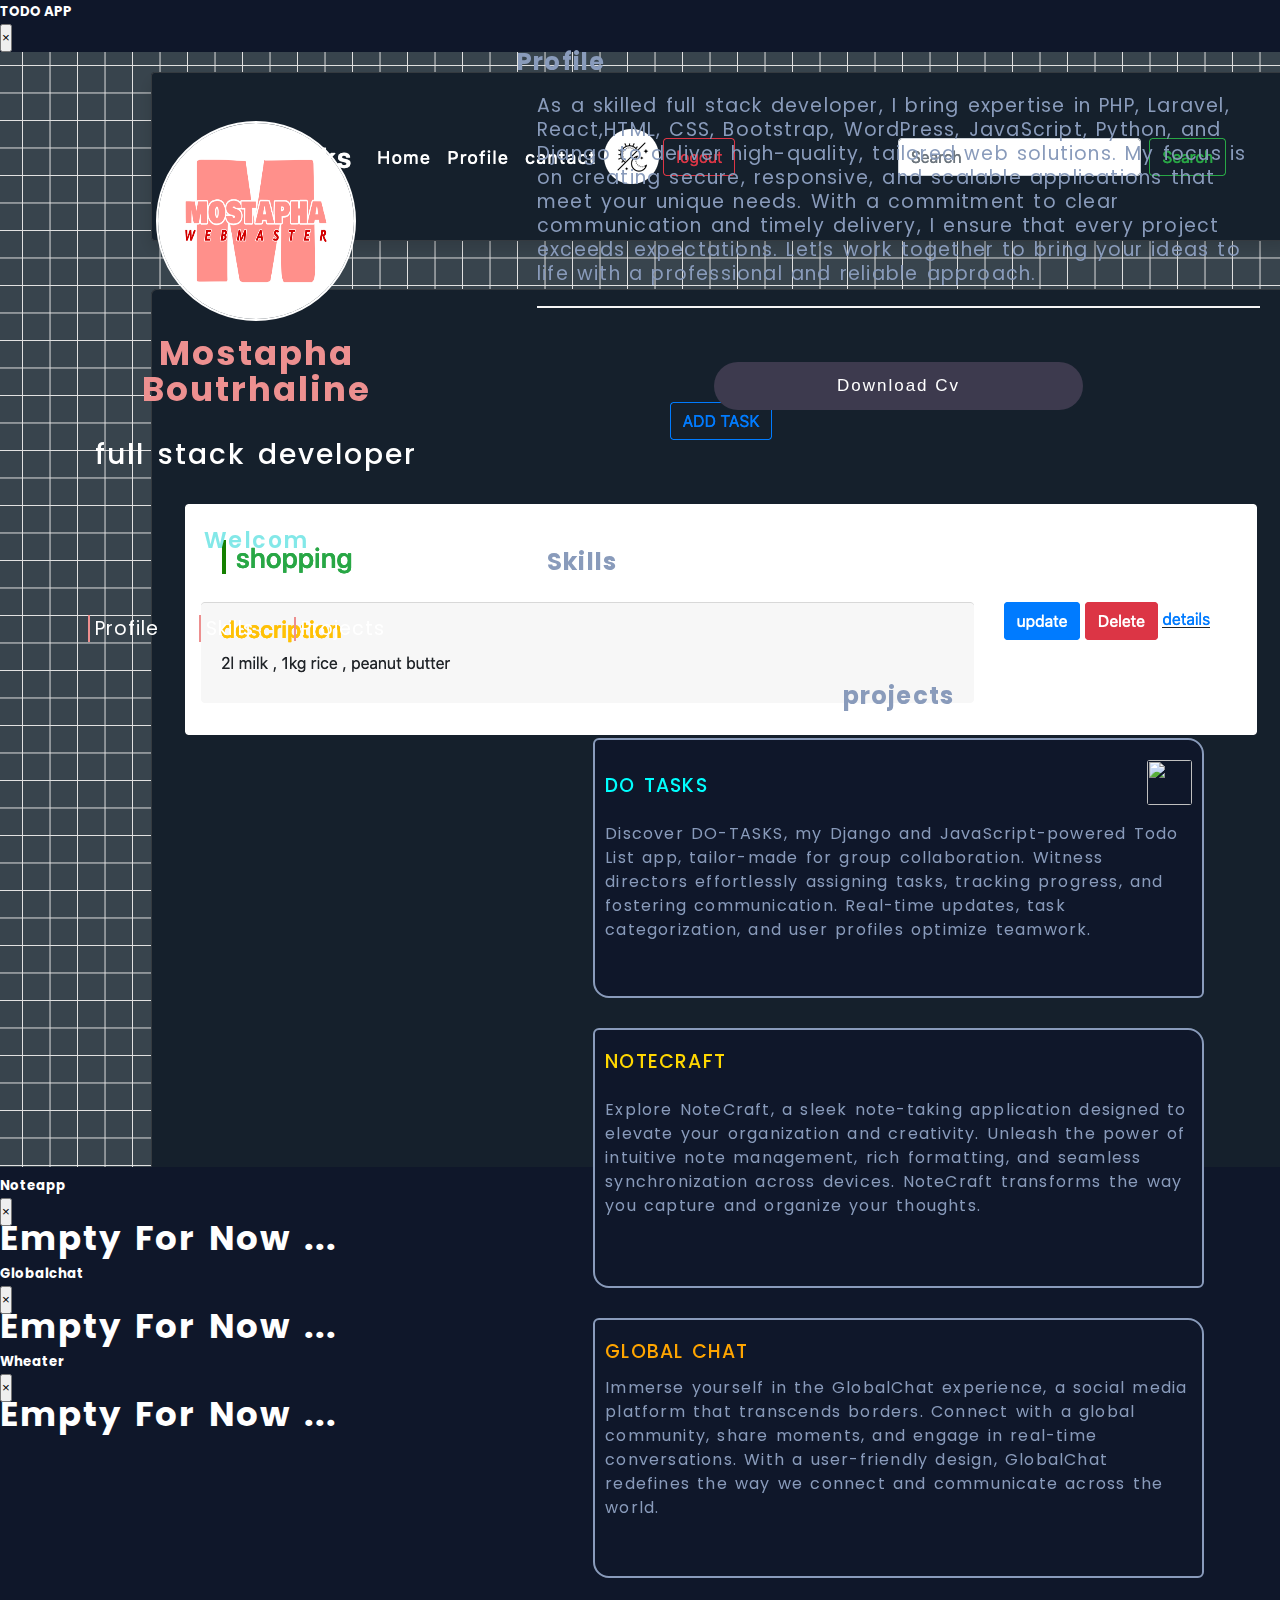
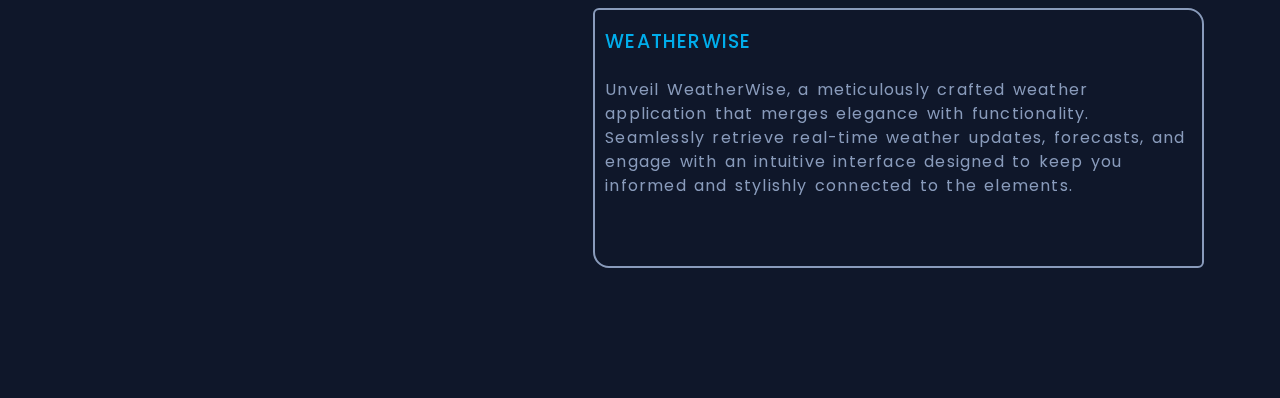
==== commit e48c1e6f: "style abbr" ====
--- a/index.html
+++ b/index.html
@@ -33,8 +33,8 @@
 
             <div  class="navlinks fix hide">
                 <ul>
-                    <li class="link"><a  id="about" onmouseenter="popup('Description')" onmouseleave="popupend('Description')" >about</a></li>  
-                    <li class="link"> <a id="skillslink" onmouseenter="popup('skills')" onmouseleave="popupend('skills')">skills</a></li>    
+                    <li class="link"><a  id="about" onmouseenter="popup('Description')" onmouseleave="popupend('Description')" >Profile</a></li>  
+                    <li class="link"> <a id="skillslink" onmouseenter="popup('skills')" onmouseleave="popupend('skills')">Skills</a></li>    
                     <li class="link"><a  id="Projects" class="Tooltip" onmouseenter="popup('card')" onmouseleave="popupend('card')" >Projects <div class="Tooltiptext">click to switch between projects </div> </a></li>
                     
                 </ul>
@@ -45,7 +45,7 @@
                 <ul class="medialinks">
                     <li> <a href="https://www.linkedin.com/in/mostapha-web-developer/" target="_blank"> <i class="fa-brands fa-linkedin fa-2xl"></i></a> </li>
                     <li> <a href="https://github.com/mostaphabr" target="_blank"> <i class="fa-brands fa-github fa-2xl"></i></a></li>
-                    <li> <a href="https://mail.google.com/mail/?view=cm&fs=1&to=aliklay253@gmail.com" target="_blank"> <i class="fa-solid fa-envelope-open-text fa-2xl"></i>  </a> </li>
+                    <li> <a href="https://mail.google.com/mail/?view=cm&fs=1&to=mustaphacontact@gmail.com" target="_blank"> <i class="fa-solid fa-envelope-open-text fa-2xl"></i>  </a> </li>
                 </ul>
             </div>
 
@@ -55,6 +55,8 @@
 
         <!-- INFO  -->
         <div class="section2 info" >
+          <h2 class="text-center mb-5 fs-4 w-100 text-secondary   font-wheight-light" >Profile</h2>
+
             <div class="Description"  id="Description">
                 <p>
                   As a skilled full stack developer, I bring expertise in PHP, Laravel, React,HTML, CSS, Bootstrap, WordPress, JavaScript, Python, and Django  to deliver high-quality, tailored web solutions. My focus is on creating secure, responsive, and scalable applications that meet your unique needs. With a commitment to clear communication and timely delivery, I ensure that every project exceeds expectations. Let’s work together to bring your ideas to life with a professional and reliable approach.
@@ -69,7 +71,7 @@
 
             <div class="skills" id="skills">
               
-            <h2 class="text-center mb-5 fs-4 w-100 text-secondary   font-wheight-light" >skills</h2>
+            <h2 class="text-center mb-5 fs-4 w-100 text-secondary   font-wheight-light" >Skills</h2>
 
             <div class="skills-icons  text-center ">
             
@@ -240,6 +242,10 @@
            
         </div>
         <!-- INFO END -->
+</section>
+
+
+
 
         <!--Modals-->
         <div class="modal fade " id="dotasks" tabindex="-1" aria-labelledby="dotasks" aria-hidden="true" >
@@ -262,7 +268,11 @@
                
               </div>
             </div>
-          </div>
+            
+        </div>
+
+
+
           <div class="modal fade " id="noteapp" tabindex="-1" aria-labelledby="noteapp" aria-hidden="true" >
             <div class="modal-dialog modal-xl modal-dialog-centered   ">
               <div class="modal-content  text-dark" >
--- a/files/style.css
+++ b/files/style.css
@@ -9,7 +9,20 @@
         
     }
 
-
+    abbr {
+        position: relative;
+        }
+        
+        abbr:hover::after {
+        position: absolute;
+        bottom: 100%;
+        left: 80%;
+        display: block;
+        padding: 0.6em;
+        border-radius: 8px;
+        background: whitesmoke;
+        content: attr(title);
+        }
     body{
         background-color: #0f172a  !important;
         color: white;
@@ -510,7 +523,6 @@
         position: fixed;
         right: 5%;
         bottom: 5%;
-        z-index: 500;
 
     }
     .Tooltiptext{
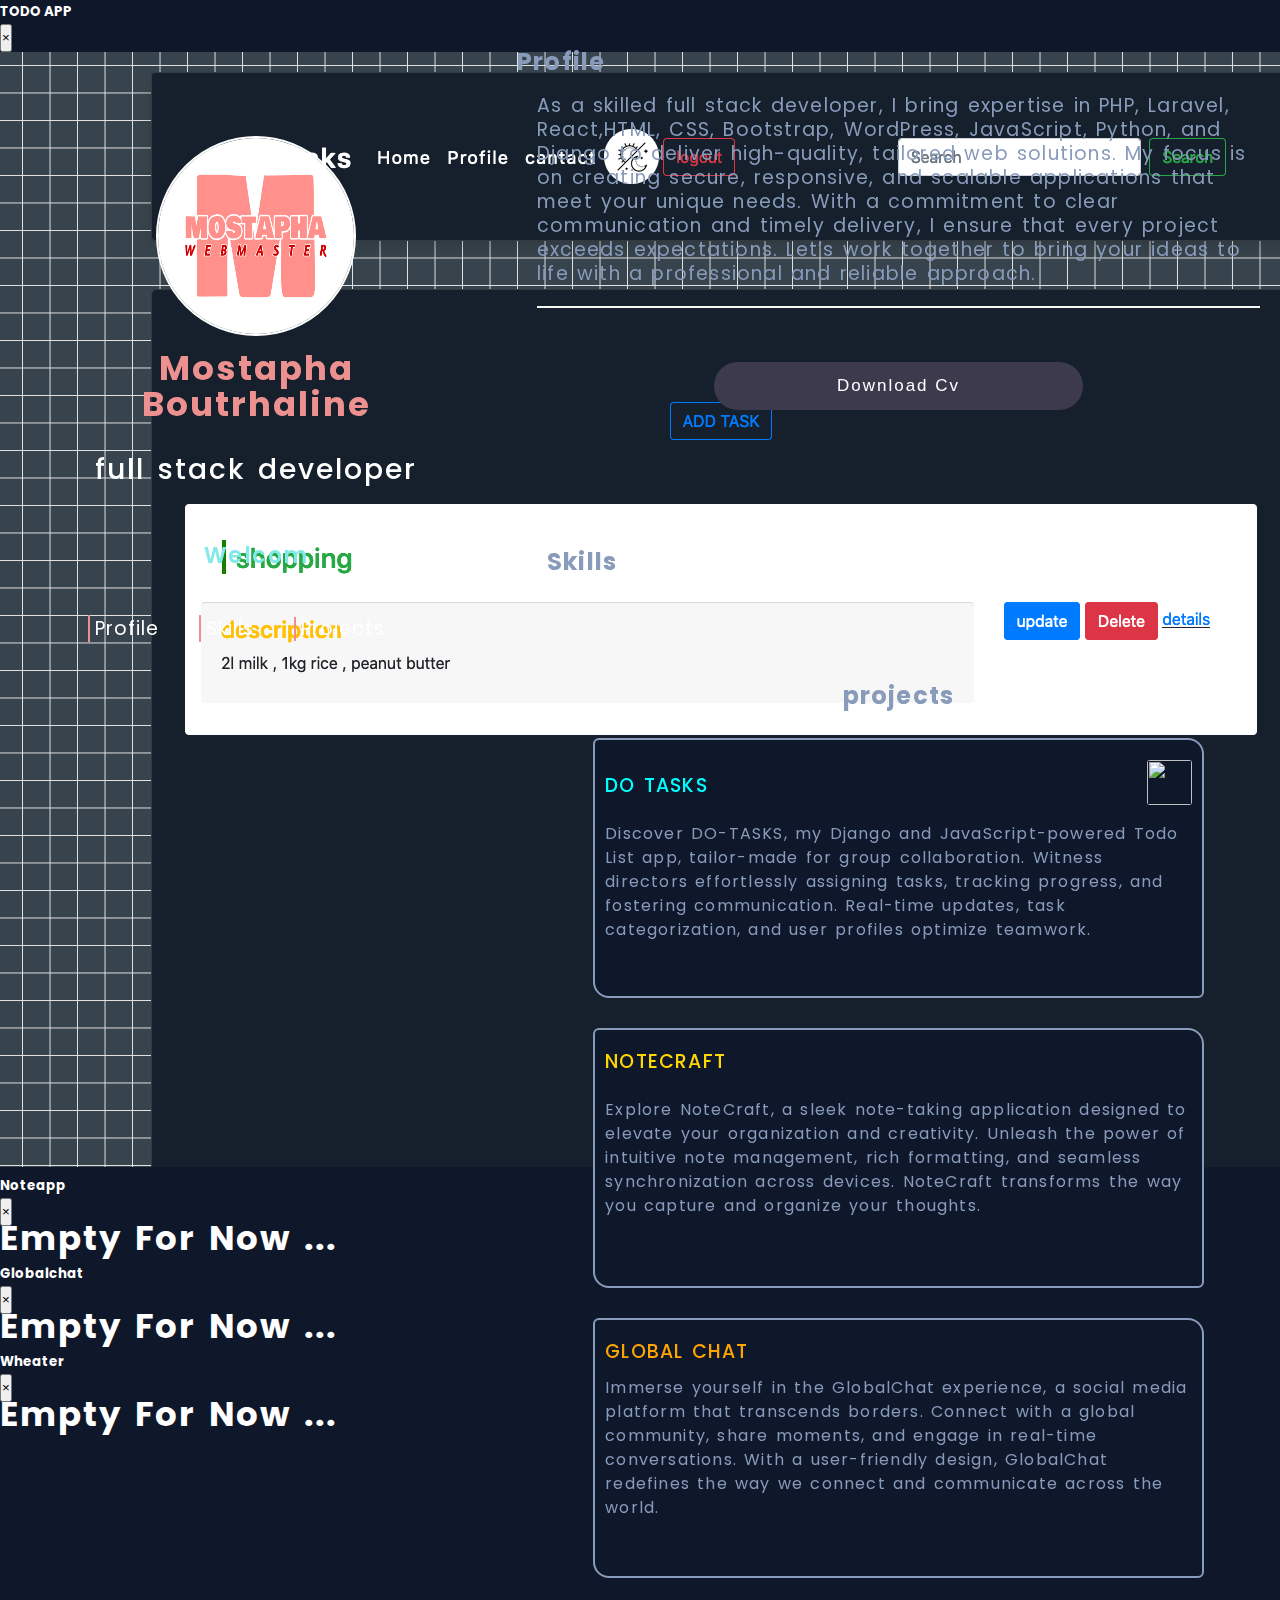
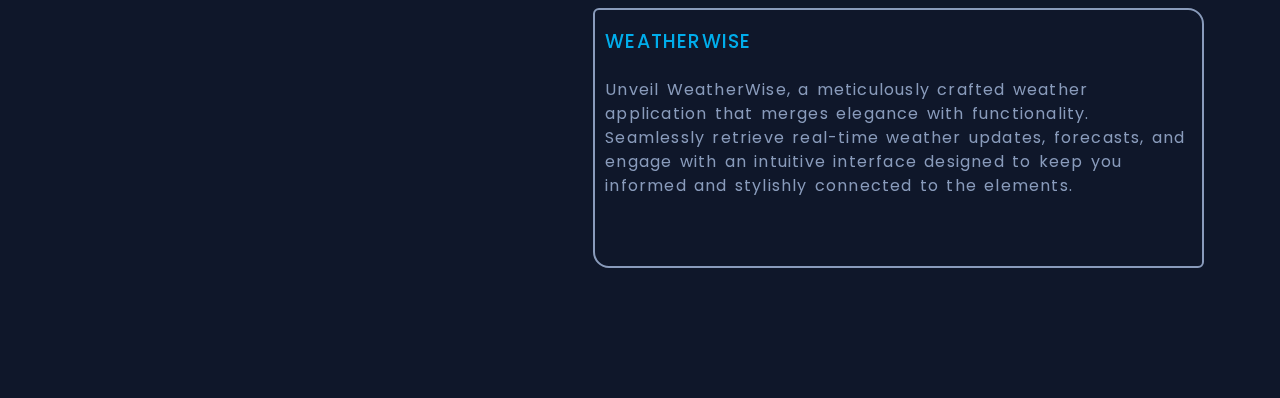
==== commit f1132e7d: "Merge branch 'main' of https://github.com/mostaphabr/Portfolio" ====
--- a/index.html
+++ b/index.html
@@ -45,7 +45,7 @@
                 <ul class="medialinks">
                     <li> <a href="https://www.linkedin.com/in/mostapha-web-developer/" target="_blank"> <i class="fa-brands fa-linkedin fa-2xl"></i></a> </li>
                     <li> <a href="https://github.com/mostaphabr" target="_blank"> <i class="fa-brands fa-github fa-2xl"></i></a></li>
-                    <li> <a href="https://mail.google.com/mail/?view=cm&fs=1&to=mustaphacontact@gmail.com" target="_blank"> <i class="fa-solid fa-envelope-open-text fa-2xl"></i>  </a> </li>
+                    <li> <a href="https://mail.google.com/mail/?view=cm&fs=1&to=aliklay253@gmail.com" target="_blank"> <i class="fa-solid fa-envelope-open-text fa-2xl"></i>  </a> </li>
                 </ul>
             </div>
 
--- a/files/style.css
+++ b/files/style.css
@@ -85,7 +85,7 @@
         justify-content:center;
         align-items: center;
         width: 100%;
-        height: 100px;
+        height: 70px;
     }
     .header{
         height: 100%;
@@ -113,6 +113,7 @@
         transition: ease 0.6s ;
         
     }
+    
     .header ul li:hover{
     transform: scale(1.07);
     }
@@ -162,7 +163,7 @@
     }
     .medialinks li i{
         color: white;
-        margin-left:20px ;
+        margin-right:20px ;
     
     }
     .medialinks li{
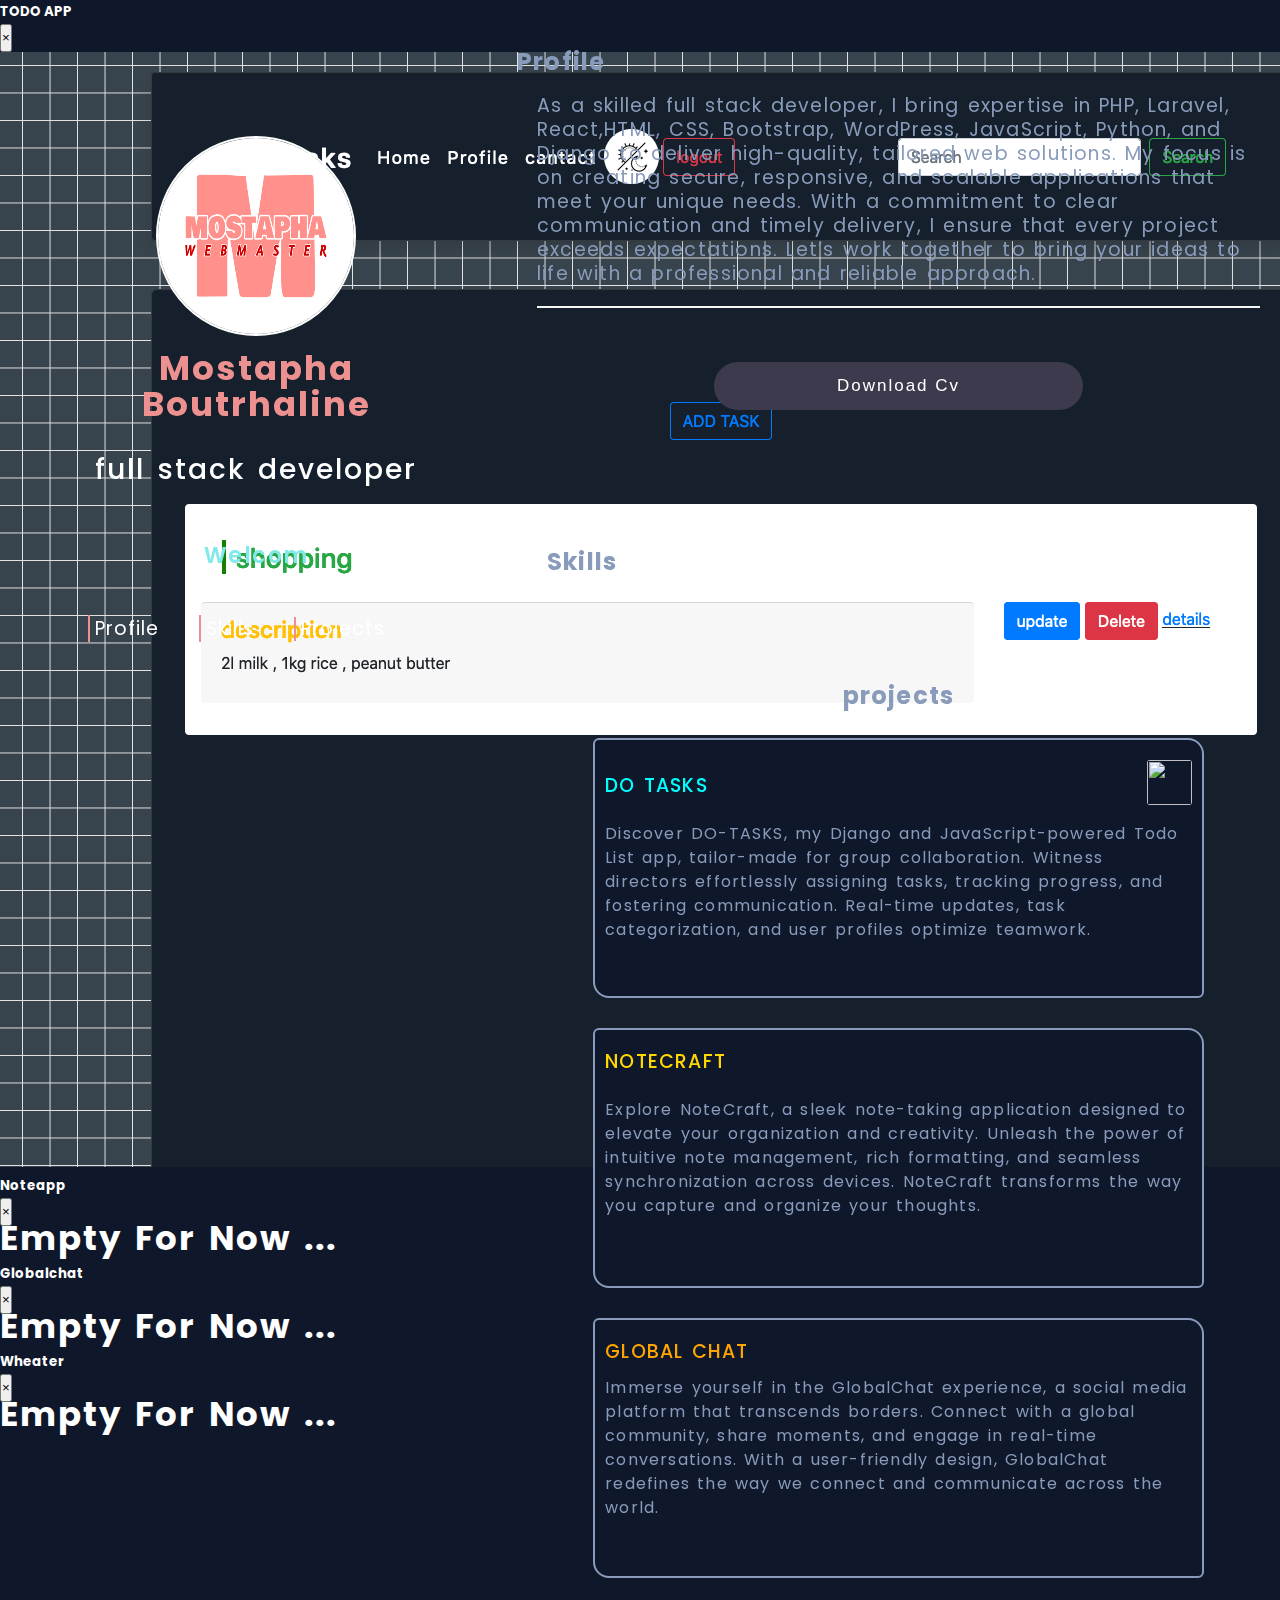
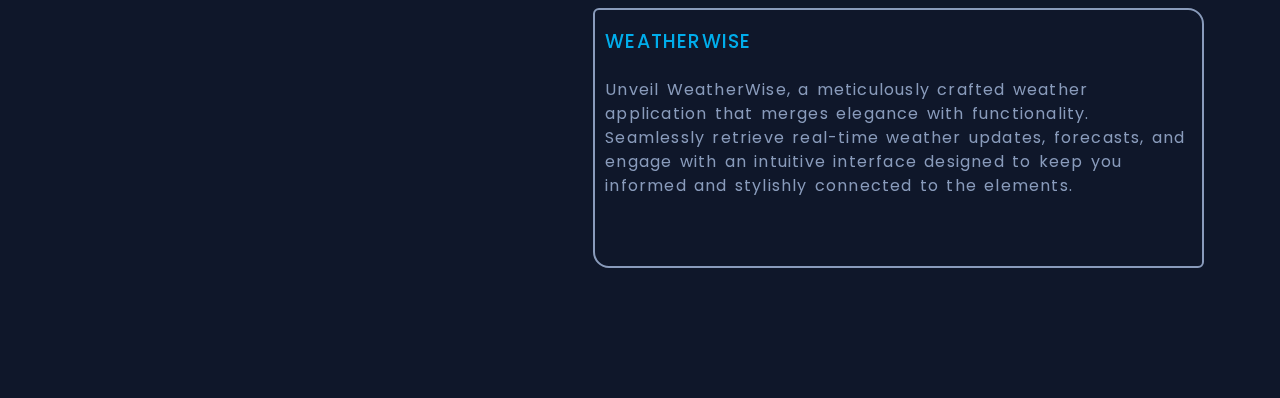
==== commit eba3b288: "style abbr" ====
--- a/index.html
+++ b/index.html
@@ -45,7 +45,7 @@
                 <ul class="medialinks">
                     <li> <a href="https://www.linkedin.com/in/mostapha-web-developer/" target="_blank"> <i class="fa-brands fa-linkedin fa-2xl"></i></a> </li>
                     <li> <a href="https://github.com/mostaphabr" target="_blank"> <i class="fa-brands fa-github fa-2xl"></i></a></li>
-                    <li> <a href="https://mail.google.com/mail/?view=cm&fs=1&to=aliklay253@gmail.com" target="_blank"> <i class="fa-solid fa-envelope-open-text fa-2xl"></i>  </a> </li>
+                    <li> <a href="https://mail.google.com/mail/?view=cm&fs=1&to=mustapha8contact@gmail.com" target="_blank"> <i class="fa-solid fa-envelope-open-text fa-2xl"></i>  </a> </li>
                 </ul>
             </div>
 
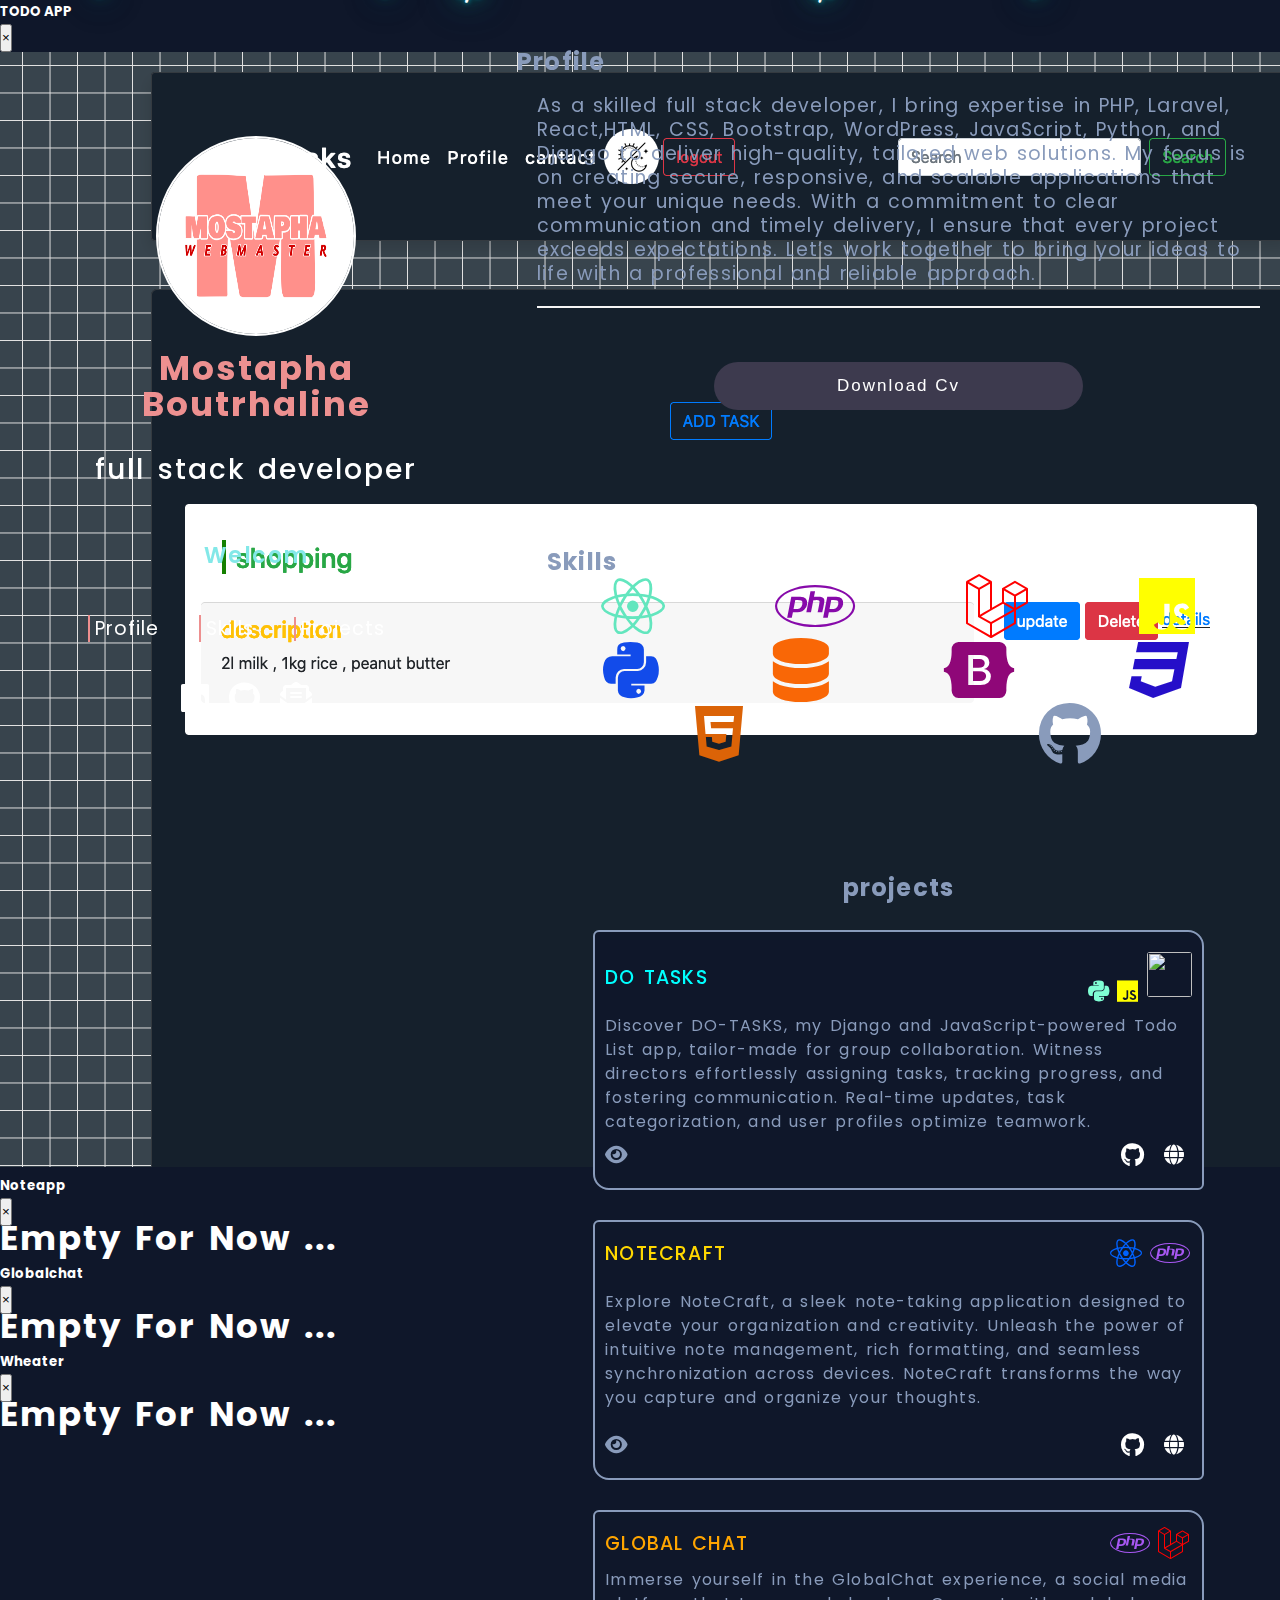
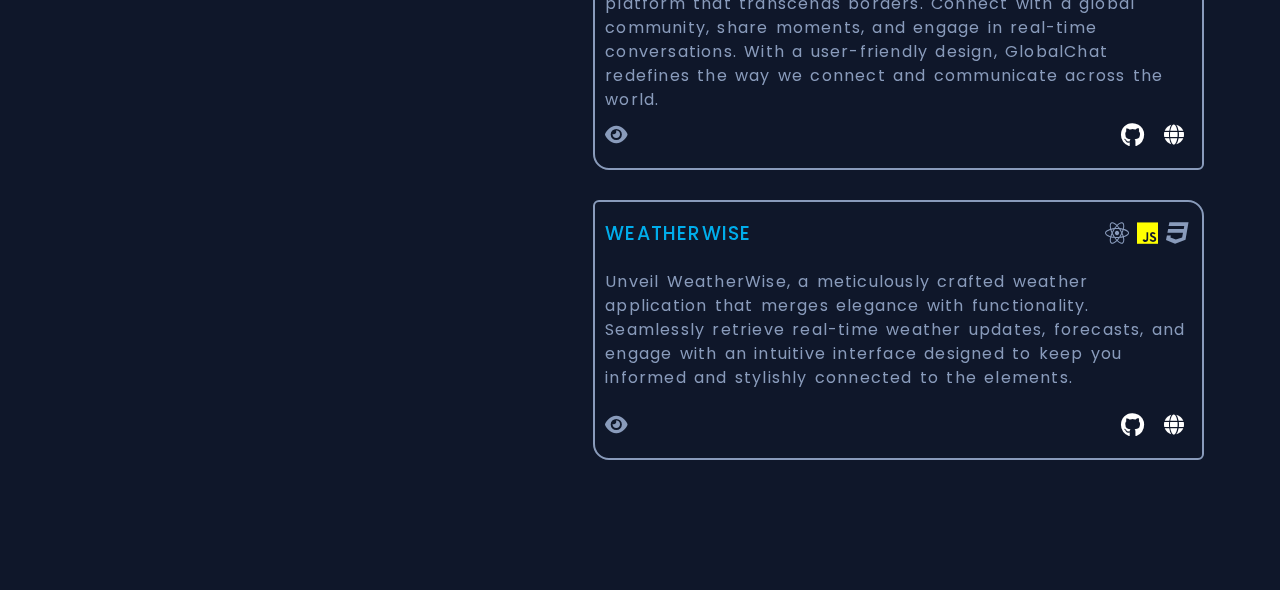
==== commit bb16070a: "falling animation" ====
--- a/index.html
+++ b/index.html
@@ -6,7 +6,9 @@
     <link rel="icon" href="./files/logo.png">
     <link rel="stylesheet" href="./files/style.css">
     <link rel="stylesheet" href="https://cdnjs.cloudflare.com/ajax/libs/font-awesome/6.4.2/css/all.min.css" integrity="sha512-z3gLpd7yknf1YoNbCzqRKc4qyor8gaKU1qmn+CShxbuBusANI9QpRohGBreCFkKxLhei6S9CQXFEbbKuqLg0DA==" crossorigin="anonymous" referrerpolicy="no-referrer" />
+    <link rel="stylesheet" href="https://cdnjs.cloudflare.com/ajax/libs/font-awesome/6.0.0-beta3/css/all.min.css">
     <link rel="stylesheet" href="https://cdn.jsdelivr.net/npm/bootstrap@4.6.2/dist/css/bootstrap.min.css" integrity="sha384-xOolHFLEh07PJGoPkLv1IbcEPTNtaed2xpHsD9ESMhqIYd0nLMwNLD69Npy4HI+N" crossorigin="anonymous">
+
     <title>Portfolio</title>
 </head>
 <body >
--- a/files/style.css
+++ b/files/style.css
@@ -6,6 +6,7 @@
         text-decoration: none !important;
         transition: 0.4s;
         line-height: 1.5rem;
+       
         
     }
 
@@ -194,6 +195,7 @@
         flex-direction: column;
         justify-content: center;
         align-items: center;
+       
 
         
     }
@@ -202,6 +204,7 @@
         margin-bottom: 30px;
         border-bottom: 2px solid whitesmoke;
         font-size: 19px !important; 
+       
     }
     #button {
         position: relative;
@@ -539,3 +542,50 @@
 
 
     }
+
+
+
+
+
+
+
+
+
+
+    .star {
+        position: absolute;
+        top: -20px;
+        color: #ffffff; /* White for clarity */
+        animation: animate 5s linear forwards;
+        z-index: -1;
+    }
+    
+    .star::before {
+        content: "\f121"; /* FontAwesome icon for code */
+        font-family: fontAwesome;
+        text-shadow: 
+            0 0 5px #00bcd4,   /* Light cyan glow */
+            0 0 15px #00796b,  /* Darker teal for depth */
+            0 0 30px #004d40,  /* Even darker teal */
+            0 0 40px rgba(0, 188, 212, 0.5); /* Optional softer glow */
+            z-index: -1;
+
+    }
+    
+      
+      @keyframes animate {
+        0% {
+          transform: translateY(0) rotate(0deg);
+          opacity: 1;
+        }
+      
+        80% {
+          opacity: 1;
+        }
+      
+        100% {
+          transform: translateY(80vh) rotate(360deg);
+          opacity: 0;
+        }
+      }
+      